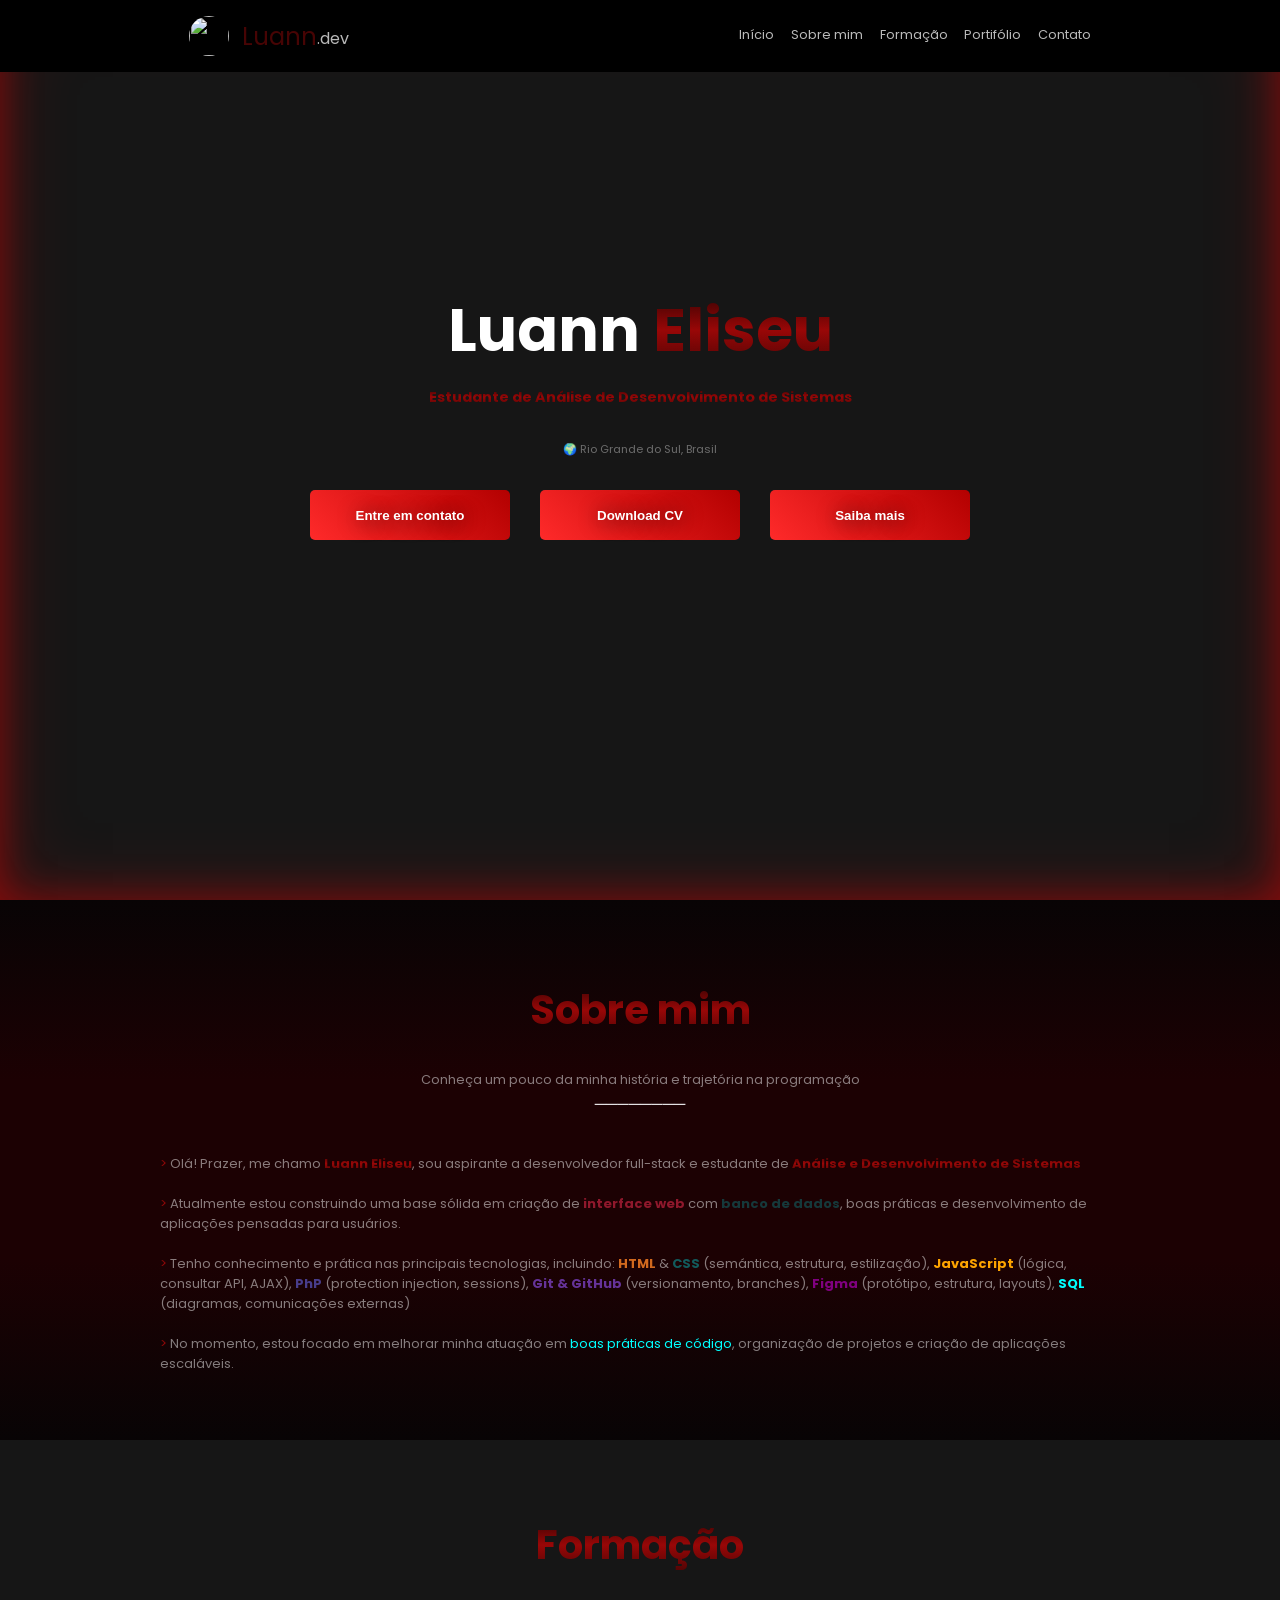
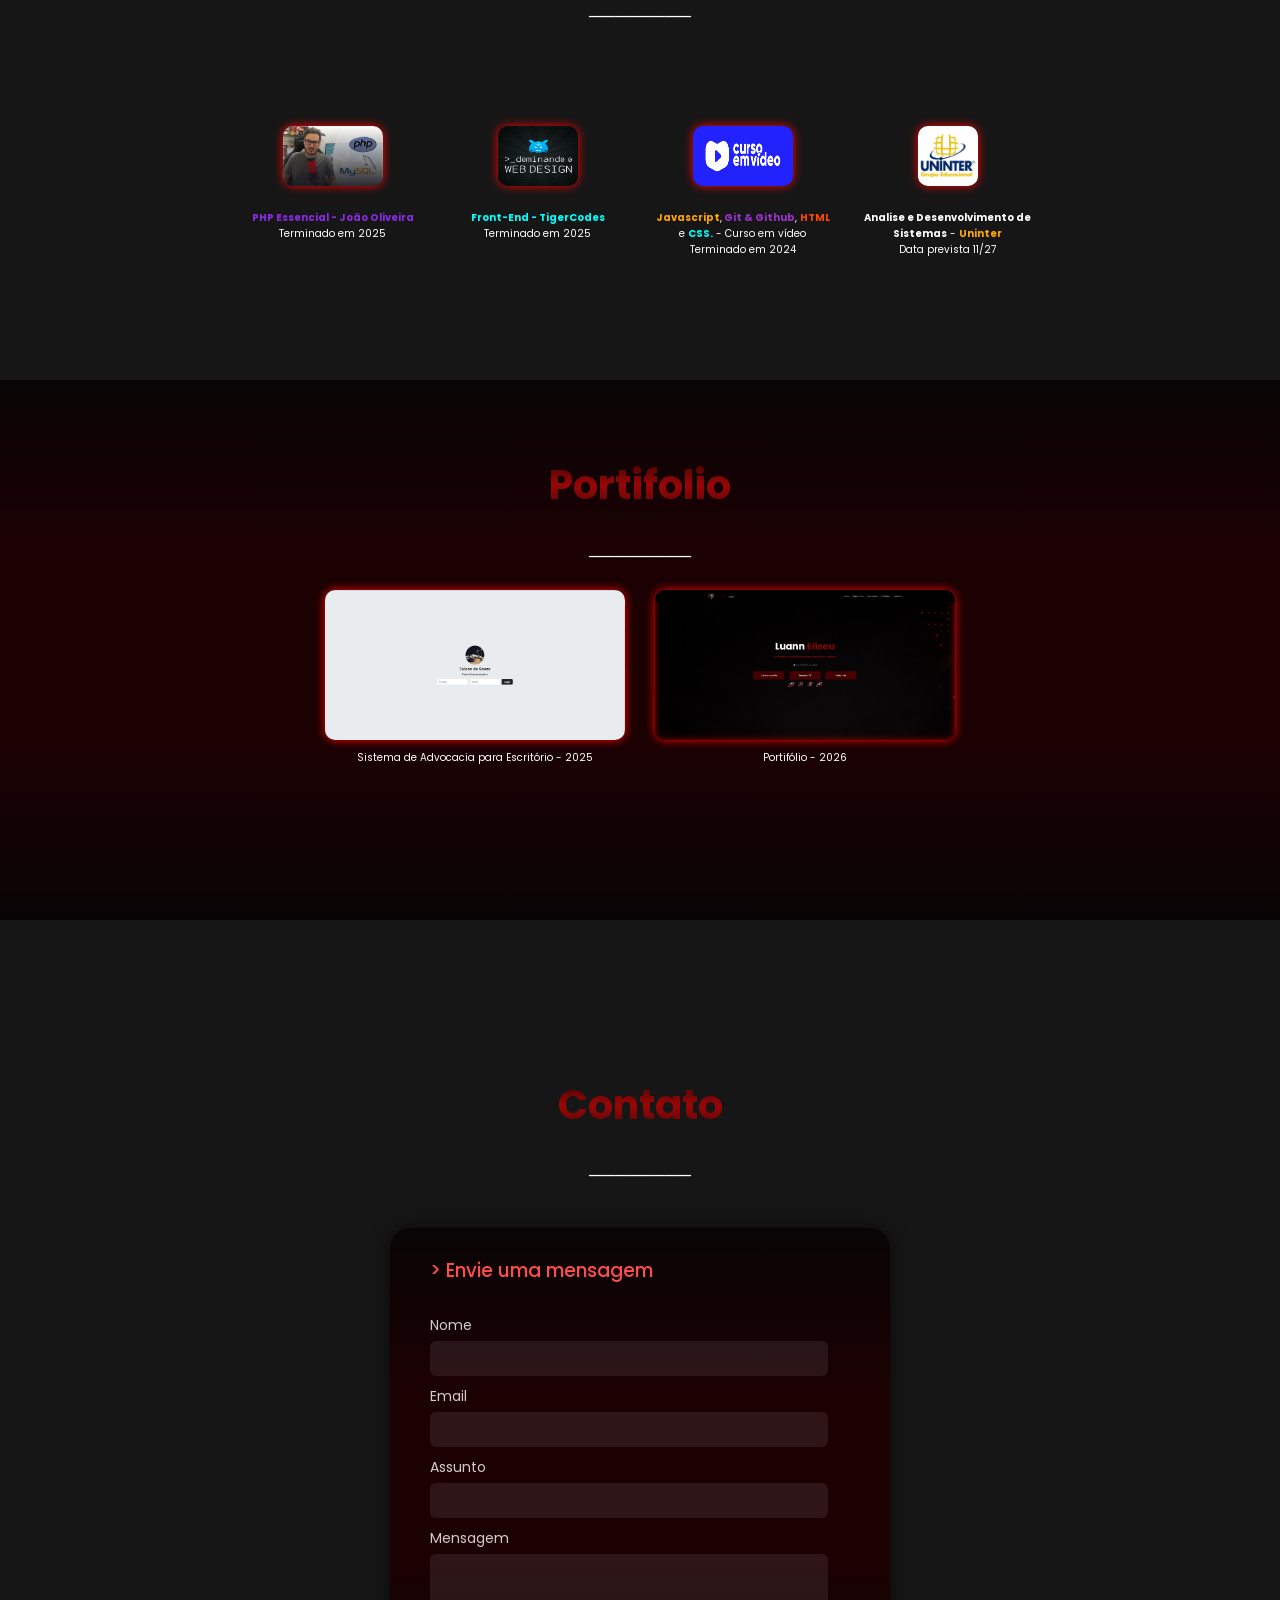
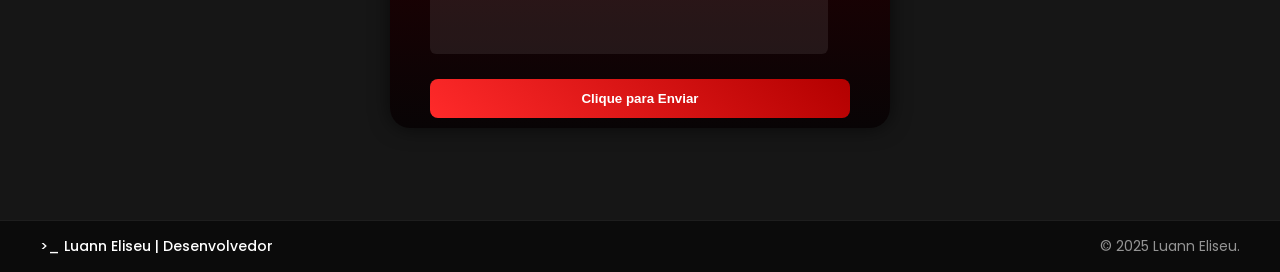
==== index.html @ 08e88707 "enviando" ====
<!doctype html>
<html lang="pt-br">
  <head>
    <meta charset="UTF-8" />
    <meta name="viewport" content="width=device-width, initial-scale=1.0" />
    <title>Portifólio</title>
    <link rel="stylesheet" href="src/css/index.css" />
  </head>
  <body>
    <div id="absoluto-inicio">
          <div class="bg">
  <div class="glow"></div>
</div> 
      <nav id="headerbar">
        <div id="bartop-mid">
          <a id="nome">
            <span id="equilibrarnome">
              <img id="iconfoto" src="src/images/rosto40x40.jpg" />
              <span id="nomeluann">Luann</span>
              <span id="nomedev">.dev</span>
          </a>
          <nav id="navitens">
            <span>Início</span>
            <span>Sobre mim</span>
            <span>Formação</span>
            <span>Portifólio</span>
            <span>Contato</span>
          </nav>
        </div>
      </nav>
      <div id="cointainer-apresentacao">
        <div id="bannermid">
        <div id="divnomeapresentacao"><h1 id="nomeapresentacao">Luann <span id="gradienttext">Eliseu</span></h1></div>
        <div id="divcargo"><h2 id="cargo"><span id="gradienttext">Estudante de Análise de Desenvolvimento de Sistemas</span></h2></div>
        <div id="divlocalizacao"><h3 id="localizacao">🌍 <span>Rio Grande do Sul, Brasil</span></h3></div>
        <div id="divbotoes">
          <button id="botaocontato">Entre em contato</button>
          <button id="botaocv">Download CV</button>
          <button id="botaosaiba">Saiba mais</button>
        </div>
        <div id="divsocial">
          <button id="github" onclick=""></button>
          <button id="linkedin"> </button>
          <button id="ig"></button>
          <button id="email"></button>
        </div>
        </div>
      </div>
    </div>
    <div id="absoluto-sobremim">
      <div id="cointainer-sobre">
        <div id="titulo-sobre">
          <div id="titulo-principal"><h1 id="gradienttext">Sobre mim</h1></div>
          <div id="sub-titulo"><span>Conheça um pouco da minha história e trajetória na programação</span></div>
          <div id="bar-titulo">────────</div>
        </div>
        <div id="conteudo-sobre">
          <div id="parte-sobre">
            <div id="sobre-text">
              <br>
              <p>
                <span id="gradienttext">></span> Olá! Prazer, me chamo <span id="gradienttext" class="bold">Luann Eliseu</span>, sou aspirante a desenvolvedor full-stack e estudante de <span id="gradienttext" class="bold">Análise e Desenvolvimento de Sistemas</span>
                <br><br> 
                <span id="gradienttext">></span> Atualmente estou construindo uma base sólida em criação de <span class="bold" style="color: rgb(143, 24, 44);">interface web </span> com <span class="bold" style="color: rgba(0, 255, 255, 0.225);">banco de dados</span>, boas práticas e desenvolvimento de aplicações pensadas para usuários.
                <br><br>
                <span id="gradienttext">></span> Tenho conhecimento e prática nas principais tecnologias, incluindo: <span class="bold" style="color: chocolate;">HTML</span> & <span class="bold" style="color: rgba(0, 255, 255, 0.358);">CSS</span> (semántica, estrutura, estilização),
                <span class="bold" style="color: orange;">JavaScript</span> (lógica, consultar API, AJAX), <span class="bold" style="color: darkslateblue;">PhP</span> (protection injection, sessions), <span class="bold" style="color: rebeccapurple;">Git & GitHub</span> (versionamento, branches), 
                <span class="bold" style="color: purple;">Figma</span> (protótipo, estrutura, layouts), <span class="bold" style="color: cyan;">SQL</span> (diagramas, comunicações externas)
                <br><br>
                <span id="gradienttext">></span> No momento, estou focado em melhorar minha atuação em <span style="color: cyan;">boas práticas de código</span>, organização de projetos e criação de aplicações escaláveis.
              </p>
            </div>
          </div>
        </div>
        </div>
      </div>
      <div id="absoluto-habilidades">
        <div id="container-habilidades">
          <div id="parte-cima-habilidades">
            <h1 class="titulo-habi" id="gradienttext">Formação</h1>
            <div id="bar-titulo-s">────────</div>
          </div>
          <div id="parte-baixo-habilidades">
            <div id="formacao">
              <div id="cima-forma"><img src="src/images/curso01.png"></div>
              <div id="baixo-forma">
                <p>
                  <span class="bold" style="color: blueviolet;">PHP Essencial - João Oliveira</span>
                  <br>Terminado em 2025
                </p>
              </div>
            </div>
            <div id="formacao">
              <div id="cima-forma"><img src="src/images/curso02.png" style="width: 80px;"></div>
              <div id="baixo-forma">
                <p>
                  <span class="bold" style="color: cyan;">Front-End - TigerCodes</span>
                  <br>Terminado em 2025
                </p>
              </div>
            </div>
            <div id="formacao">
              <div id="cima-forma"><img src="src/images/curso03.png" ></div>
              <div id="baixo-forma">
                <p>
                  <span class="bold" style="color: orange;">Javascript</span>,<span class="bold" style="color: darkorchid;"> Git & Github</span>, 
                  <span class="bold" style="color: orangered;">HTML</span> e <span class="bold" style="color: cyan;">CSS.</span> - Curso em vídeo
                  <br>Terminado em 2024
                </p>
              </div>
            </div>
            <div id="formacao">
              <div id="cima-forma"><img src="src/images/Uninter.png" style="width: 60px;" ></div>
              <div id="baixo-forma">
                <p>
                  <span class="bold"> Analise e Desenvolvimento de Sistemas</span> 
                  </span> - <span class="bold" style="color: orange;">Uninter</span>
                  <br>Data prevista 11/27
                </p>
              </div>
            </div>
          </div>
        </div>
      </div>
      <div id="absoluto-portifolio">
        <div id="container-portifolio">
          <div id="parte-cima-habilidades">
            <h1 class="titulo-habi" id="gradienttext">Portifolio</h1>
            <div id="bar-titulo-s">────────</div>
          </div>
          <div id="parte-baixo-habilidades">
            <div id="sites-forma" onclick="window.location='https://github.com/FleyLT/sistema_advocacia_marcos1';">
              <div id="cima-forma-port"><img src="src/images/pagina01.jpeg" ></div>
              <div id="baixo-forma-port">
                <p>
                    Sistema de Advocacia para Escritório - 2025
                </p>
              </div>
            </div>
            <div id="sites-forma" onclick="window.location='https://github.com/FleyLT/portif-lio';">
              <div id="cima-forma-port"><img src="src/images/pagina02.png" ></div>
              <div id="baixo-forma-port">
                <p>
                    Portifólio - 2026
                </p>
              </div>
            </div>
          </div>
        </div>
      </div>
      <div id="absoluto-contato">
        <div id="container-contato">
          <div id="parte-cima-habilidades">
            <h1 class="titulo-habi" id="gradienttext">Contato</h1>
            <div id="bar-titulo-s">────────</div>
          </div>
          <div id="parte-baixo-habilidades">
            <div id="formulario-absolute">
              <form>
              <div id="formulario-meio">
                <h3>> Envie uma mensagem</h3>
                <label for="meia-form" id="label-form">Nome</label>
                <input id="meia-form" required>
                <label for="meia-form" id="label-form">Email</label>
                <input id="meia-form" required>
                <label class="labelblock" id="desc-form">Assunto</label>
                <input id="meia-form" required>
                <label class="labelblock" id="desc-form">Mensagem</label>
                <input id="meia-form" required>
                <br>
                <button>Clique para Enviar</button>
              </div>
              </form>
            </div>
          </div>
        </div>
      </div>
      <footer id="footer">
        <div id="footer-container">
          <div id="footer-left">
            >_ Luann Eliseu | Desenvolvedor
          </div>
          <div id="footer-right">
            © 2025 Luann Eliseu.
          </div>
        </div>
      </footer>

    <script src="src/scripts/script.js"></script>
  </body>
</html>
---- src/css/index.css ----
@import url("https://fonts.googleapis.com/css2?family=Poppins:ital,wght@0,100;0,200;0,300;0,400;0,500;0,600;0,700;0,800;0,900;1,100;1,200;1,300;1,400;1,500;1,600;1,700;1,800;1,900&family=Rubik:ital,wght@0,300..900;1,300..900&family=SN+Pro:ital,wght@0,200..900;1,200..900&display=swap");

/* BODY */

body {
  overflow: scroll;
  display: flex;
  font-family: Poppins;
  width: 100%;
  margin: 0;
  padding: 0;
  background-color: rgb(22, 22, 22);
  flex-direction: column;
  /* CODIGOS PARA BACKGROUND */
  background-image: url("/src/images/fundo-parede16x.png");
  background-position: center;
  background-size: cover;
  background-repeat: no-repeat;
  flex-direction: column;
}

/* .bg {
  position: absolute;
}

.glow {
  position: absolute;
  inset: 0;
  box-shadow:
    inset 0 0 40px rgba(255, 0, 0, 0.4),
    inset 0 0 80px rgba(255, 0, 0, 0.2);
  animation: pulse 4s ease-in-out infinite;
  pointer-events: none;
  z-index: 1000;
} */

/* ANIMAÇÕES */

@keyframes pulse {
  0% {
    opacity: 0.7;
  }
  50% {
    opacity: 1;
  }
  100% {
    opacity: 0.7;
  }
}

@keyframes voltabotao {
  0% {
    box-shadow: 0px 0px 0px rgba(8, 8, 8, 0);
  }
  25% {
    box-shadow: 0px 0px 30px rgba(255, 0, 0, 0.384);
  }
  50% {
    box-shadow: 0px 0px 30px rgba(255, 0, 0, 0.384);
  }
  75% {
    box-shadow: 0px 0px 30px rgba(255, 0, 0, 0.384);
  }
  100% {
    box-shadow: 0px 0px 0px rgba(8, 8, 8, 0);
  }
}

.bold {
  font-weight: bold;
}

/* HEADER

Parte de cima do site, onde é responsável por toda topbar

*/

#absoluto-inicio {
  display: flex;
  height: 100vh;
  width: 100%;
  inset: 0;
  box-shadow:
    inset 0 0 40px rgba(255, 0, 0, 0.4),
    inset 0 0 80px rgba(255, 0, 0, 0.2);
  animation: pulse 4s ease-in-out infinite;
  /* pointer-events: none; -- comando perigoso*/
}

#headerbar {
  display: flex;
  background-color: rgb(0, 0, 0);
  width: 100%;
  color: #b9b9b9;
  position: fixed;
  height: 8vh;
  top: 0;
  z-index: 1000;
  gap: 300px;
  /* height: 8vh; */
  /* justify-content: center; */
  /* justify-items: center; */
}

#bartop-mid {
  width: 100%;
  align-self: center;
  display: flex;
  justify-content: space-around;
}

/* Nome */

#equilibrarnome {
  display: flex;
  align-content: center;
  text-justify: center;
  align-items: center;
  transform: scale(1);
  transition:
    transform 0.6s ease-in-out,
    text-shadow 0.6s ease-in-out;
}

#equilibrarnome:hover {
  transform: scale(1.2);
  text-shadow: 2px 2px 20px rgb(2, 2, 2);
}

#iconfoto {
  width: 40px;
  height: 40px;
  border-radius: 20px;
}

#iconmaior {
  width: 1vw;
  height: 1vh;
}

#iconmenor {
  padding-left: 2vh;
  width: 1vw;
  height: 1vh;
}

#nome {
  display: flex;
}

#nomeluann {
  padding-left: 1vw;
  color: rgb(71, 4, 4);
  font-size: 150%;
}

#nomedev {
  padding-top: 0.4vw;
  padding-left: -10%;
  color: #b9b9b9;
}

/* OPCOES TOP BAR */

#navitens {
  align-items: center;
  padding-top: 0.4%;
}

#navitens span {
  font-size: 80%;
  padding-left: 1vw;
}

/* COINTAINER APRESENTACAO */

#cointainer-apresentacao {
  width: 100%;
  height: 100%;
  display: flex;
  align-items: center;
  justify-content: center;
}

#bannermid {
  display: flex;
  flex-direction: column;
  gap: 10px;
}

#divnomeapresentacao {
  display: flex;
  align-self: center;
  height: 60px;
}

#nomeapresentacao {
  font-size: 60px;
  color: white;
  align-self: center;
  text-align: center;
  text-shadow: 1px 1px 5px rgba(112, 3, 3, 0);
}

#gradienttext {
  background-image: linear-gradient(
    to bottom,
    rgb(43, 2, 2),
    rgb(153, 7, 7),
    rgb(71, 4, 4)
  );
  background-clip: text;
  -webkit-background-clip: text;
  /* Adicionado: */
  -webkit-text-fill-color: transparent;
}

#divcargo {
  display: flex;
  align-content: flex-end;
  text-justify: auto;
  align-items: flex-end;
  height: 50px;
}

#cargo {
  color: white;
  font-size: 90%;
  width: 100%;
  text-align: center;
  text-shadow: 1px 1px 5px rgba(112, 3, 3, 0);
}

#divlocalizacao {
  display: flex;
  height: 50px;
}

#localizacao {
  font-size: 70%;
  font-weight: normal;
  color: rgb(255, 255, 255);
  width: 100%;
  text-align: center;
}

#localizacao span {
  color: rgba(255, 255, 255, 0.363);
}

#divbotoes {
  display: flex;
  justify-content: center;
  gap: 30px;
}

#botaocontato {
  width: 200px;
  height: 50px;
  border: none;
  border-radius: 5px;
  background: linear-gradient(to bottom, rgb(73, 0, 0));
  color: white;
  transition:
    transform 0.6s ease-in-out,
    box-shadow 0.6s ease-in-out,
    text-shadow 0.6s ease-in-out;
  box-shadow: 0px 0px 0px rgba(8, 8, 8, 0);
  outline: none;
  transform: scale(1);
  text-shadow: 2px 2px 20px rgba(20, 20, 20, 0.87);
}

#botaocontato:hover {
  transform: scale(1.05);
  box-shadow: 0px 0px 30px rgba(255, 0, 0, 0.384);
  text-shadow: 2px 2px 20px rgb(250, 246, 246);
}

#botaocv {
  width: 200px;
  height: 50px;
  border: none;
  border-radius: 5px;
  background-image: linear-gradient(to bottom, rgb(73, 0, 0));
  color: white;
  text-shadow: 1px 1px 20px black;
  transition:
    transform 0.6s ease-in-out,
    box-shadow 0.6s ease-in-out,
    text-shadow 0.6s ease-in-out;
}

#botaocv:hover {
  transform: scale(1.05);
  box-shadow: 0px 0px 30px rgba(255, 0, 0, 0.384);
  text-shadow: 2px 2px 20px rgb(250, 246, 246);
}

#botaosaiba {
  width: 200px;
  height: 50px;
  border: none;
  border-radius: 5px;
  background-image: linear-gradient(to bottom, rgb(73, 0, 0));
  color: white;
  text-shadow: 1px 1px 20px black;
  transition:
    transform 0.6s ease-in-out,
    box-shadow 0.6s ease-in-out,
    text-shadow 0.6s ease-in-out;
}

#botaosaiba:hover {
  transform: scale(1.05);
  box-shadow: 0px 0px 30px rgba(255, 0, 0, 0.384);
  text-shadow: 2px 2px 20px rgb(250, 246, 246);
}

#divsocial {
  display: flex;
  justify-content: center;
  gap: 10px;
}

#divsocial button {
  transition: transform 0.6s ease-in-out;
}

#divsocial button:hover {
  transform: scale(1.2);
}

#github {
  background-image: url("/src/images/github.png");
  background-color: rgba(3, 3, 3, 0);
  border: none;
  color: rgba(0, 0, 0, 0);
  background-size: cover;
  width: 50px;
  height: 50px;
}

#linkedin {
  background-image: url("/src/images/linkedin.png");
  background-color: rgba(3, 3, 3, 0);
  border: none;
  color: rgba(0, 0, 0, 0);
  background-size: cover;
  width: 50px;
  height: 50px;
}

#ig {
  background-image: url("/src/images/instagram.png");
  background-color: rgba(3, 3, 3, 0);
  border: none;
  color: rgba(0, 0, 0, 0);
  background-size: cover;
  width: 50px;
  height: 50px;
}

#email {
  background-image: url("/src/images/email1.png");
  background-color: rgba(3, 3, 3, 0);
  border: none;
  color: rgba(0, 0, 0, 0);
  background-size: cover;
  width: 46px;
  height: 46px;
}

/* A PARTIR DA PARTE DO SOBREMIM */

#absoluto-sobremim {
  width: 100%;
  height: 60vh;
  background-color: #d32f2f00;
  background-image: linear-gradient(
    rgb(8, 4, 5),
    rgb(28, 1, 3),
    /* rgb(50, 2, 8),
    rgb(50, 2, 8),       rgb(28, 1, 3),
    rgb(50, 2, 8), */
    rgb(28, 1, 3),
    rgb(8, 4, 5)
  );
  display: flex;
  justify-content: center;
  align-items: center;
  align-content: center;
}

#cointainer-sobre {
  width: 75%;
  height: 75%;
  display: flex;
  flex-direction: column;
  align-items: center;
  justify-content: center;
  justify-items: center;
}

#titulo-sobre {
  text-align: center;
  color: rgb(243, 243, 245);
}

#titulo-principal h1 {
  font-size: 250%;
}

#sub-titulo span {
  font-size: 80%;
  opacity: 50%;
}

#conteudo-sobre {
  display: flex;
  height: 100%;
}

#parte-sobre {
  width: 100%;
}

#sobre-text p {
  color: rgba(255, 255, 255, 0.484);
  font-size: small;
}

#container-mid-sobre-right {
  width: 75%;
  height: 75%;
  display: flex;
  flex-direction: row;
}

#border {
  width: 90%;
  height: 75%;
  border: 3px solid rgba(48, 2, 2, 0.98);
  border-radius: 25px;
  display: flex;
  flex-direction: column;
  justify-content: center;
  align-items: center;
  align-content: center;
  text-align: center;
  background-color: rgb(0, 0, 0);
  color: white;
}

#b1 {
  width: 100%;
  height: 40%;
}

#b1 h1 {
  font-size: 25px;
  text-align: center;
}

#b2 {
  width: 100%;
  height: 40%;
}

#b3 {
  width: 100%;
  height: 20%;
}

#absoluto-habilidades {
  width: 100%;
  height: 60vh;
  /*background-color: #d32f2f00;
  background-image: linear-gradient(
    rgb(8, 4, 5),
    rgb(28, 1, 3),
    rgb(50, 2, 8),
    rgb(50, 2, 8),       rgb(28, 1, 3),
    rgb(50, 2, 8), 
    rgb(28, 1, 3),
    rgb(8, 4, 5)
  ); */
  background-image: url("/src/images/fundo-parede16x.png");
  background-position: center;
  background-size: cover;
  background-repeat: no-repeat;
  display: flex;
  justify-content: center;
  align-items: center;
  align-content: center;
}

#container-habilidades {
  display: flex;
  flex-direction: column;
  width: 80%;
  height: 80%;
  justify-content: center;
  align-items: center;
  align-content: center;
}

#parte-cima-habilidades {
  width: 100%;
  height: 30%;
  display: flex;
  justify-content: center;
  align-items: center;
  align-content: center;
  font-size: 20px;
  flex-direction: column;
}

#bar-titulo-s {
  color: white;
  font-size: 18px;
}

#titulo-habi {
  text-align: center;
}

#parte-baixo-habilidades {
  width: 100%;
  height: 70%;
  justify-content: center;
  align-items: center;
  align-content: center;
  display: flex;
  gap: 30px;
}

#formacao {
  display: flex;
  /* border: 3px solid rgb(72, 2, 1); */
  border-radius: 5px;
  width: 175px;
  height: 125px;
  flex-direction: column;
  transition: transform 0.6s ease-in-out;
}

#formacao:hover {
  transform: scale(1.2);
}

#cima-forma {
  background-color: rgba(255, 255, 255, 0);
  display: flex;
  justify-items: center;
  align-items: center;
  justify-content: center;
  width: 100%;
  height: 70%;
}
#cima-forma img {
  width: 100px;
  height: 60px;
  border-radius: 10px;
  box-shadow: 0px 0px 10px red;
}

#baixo-forma {
  width: 100%;
  height: 30%;
}

#baixo-forma p {
  font-size: 10px;
  color: white;
  text-align: center;
}

#absoluto-portifolio {
  width: 100%;
  height: 60vh;
  /*background-color: #d32f2f00;
  background-image: linear-gradient(
    rgb(8, 4, 5),
    rgb(28, 1, 3),
    rgb(50, 2, 8),
    rgb(50, 2, 8),       rgb(28, 1, 3),
    rgb(50, 2, 8), 
    rgb(28, 1, 3),
    rgb(8, 4, 5)
  ); */
  background-image: linear-gradient(
    rgb(8, 4, 5),
    rgb(28, 1, 3),
    /* rgb(50, 2, 8),
    rgb(50, 2, 8),       rgb(28, 1, 3),
    rgb(50, 2, 8), */
    rgb(28, 1, 3),
    rgb(8, 4, 5)
  );
  background-position: center;
  background-size: cover;
  background-repeat: no-repeat;
  display: flex;
  justify-content: center;
  align-items: center;
  align-content: center;
}

#container-portifolio {
  display: flex;
  flex-direction: column;
  width: 800px;
  height: 80%;
  justify-content: center;
  align-items: center;
  align-content: center;
}

#sites-forma {
  display: flex;
  /* border: 3px solid rgb(72, 2, 1); */
  border-radius: 5px;
  width: 300px;
  height: 250px;
  flex-direction: column;
  transition: transform 0.6s ease-in-out;
}

#sites-forma:hover {
  transform: scale(1.2);
}

#cima-forma-port {
  background-color: rgba(255, 255, 255, 0);
  display: flex;
  justify-items: center;
  align-items: center;
  justify-content: center;
  width: 100%;
  height: 60%;
}
#cima-forma-port img {
  width: 100%;
  height: 100%;
  border-radius: 10px;
  box-shadow: 0px 0px 10px red;
}

#baixo-forma-port {
  width: 100%;
  height: 40%;
}

#baixo-forma-port p {
  font-size: 10px;
  color: white;
  text-align: center;
}

#absoluto-contato {
  width: 100%;
  height: 100vh;
  /*background-color: #d32f2f00;
  background-image: linear-gradient(
    rgb(8, 4, 5),
    rgb(28, 1, 3),
    rgb(50, 2, 8),
    rgb(50, 2, 8),       rgb(28, 1, 3),
    rgb(50, 2, 8), 
    rgb(28, 1, 3),
    rgb(8, 4, 5)
  ); */
  background-image: url("/src/images/fundo-parede16x.png");
  background-position: center;
  background-size: cover;
  background-repeat: no-repeat;
  display: flex;
  justify-content: center;
  align-items: center;
  align-content: center;
}

#container-contato {
  display: flex;
  flex-direction: column;
  width: 80%;
  height: 80%;
  justify-content: center;
  align-items: center;
  align-content: center;
}

/* #formulario-absolute {
  width: 500px;
  height: 500px;
  color: white;
  justify-content: center;
  align-items: center;
  align-content: center;
  display: flex;
  background-image: linear-gradient(
    rgb(8, 4, 5),
    rgb(28, 1, 3),
    rgb(28, 1, 3),
    rgb(8, 4, 5)
  );
  border-radius: 20px;
}

#formulario-meio {
  display: flex;
  width: 450px;
  height: 450px;
  flex-direction: column;
}

#formulario-meio h3 {
  border: 0px solid red;
  width: 100%;
}

#desc-form {
  opacity: 20%;
}

#meia-form {
  width: 40%;
}

#label-form {
  width: 40%;
}

.labelblock {
  width: 100%;
} */

#formulario-absolute {
  width: 500px;
  height: 500px;
  color: white;
  display: flex;
  justify-content: center;
  align-items: center;

  background-image: linear-gradient(
    rgb(8, 4, 5),
    rgb(28, 1, 3),
    rgb(28, 1, 3),
    rgb(8, 4, 5)
  );

  border-radius: 20px;
  box-shadow: 0px 0px 20px rgba(0, 0, 0, 0.6);
}

#formulario-meio {
  display: flex;
  width: 420px;
  flex-direction: column;
}

#formulario-meio h3 {
  margin-bottom: 20px;
  font-weight: 500;
  color: #ff4d4d;
}

/* Labels */
#label-form,
#desc-form {
  font-size: 14px;
  margin-top: 10px;
  margin-bottom: 5px;
  opacity: 0.8;
}

/* Inputs */
#meia-form {
  width: 90%;
  padding: 10px;
  border-radius: 6px;
  border: none;
  outline: none;

  background-color: rgba(255, 255, 255, 0.08);
  color: white;

  transition: 0.2s;
}

#meia-form:focus {
  background-color: rgba(255, 255, 255, 0.15);
  box-shadow: 0 0 5px rgba(255, 80, 80, 0.7);
}

/* Campo mensagem maior */
input#meia-form:last-of-type {
  height: 80px;
}

/* Botão */
button {
  padding: 12px;
  border: none;
  border-radius: 8px;

  background: linear-gradient(45deg, #ff2a2a, #b30000);
  color: white;
  font-weight: bold;

  cursor: pointer;
  transition: 0.3s;
}

button:hover {
  transform: scale(1.03);
  background: linear-gradient(45deg, #ff3c3c, #d40000);
}

#footer {
  width: 100%;
  background: #0b0b0b;
  border-top: 1px solid rgba(255, 255, 255, 0.08);
  padding: 15px 0;
  color: #cfcfcf;
  font-size: 14px;
}

#footer-container {
  max-width: 1200px;
  margin: auto;
  display: flex;
  justify-content: space-between;
  align-items: center;
  padding: 0 20px;
}

#footer-left {
  font-weight: 500;
  color: #ffffff;
}

#footer-right {
  opacity: 0.7;
}

/* responsivo */
@media (max-width: 600px) {
  #footer-container {
    flex-direction: column;
    gap: 8px;
    text-align: center;
  }
}

/* DEBUGS BORDERS PARA MODELAR SITE
          ORDEM DE CRIACAO          */

:root {
  --valor-debug: 0px;
}

.glow {
  border: var(--valor-debug) solid pink;
}

#headerbar {
  border: var(--valor-debug) solid red;
}

#bartop-mid {
  border: var(--valor-debug) solid green;
}

#navitens {
  border: var(--valor-debug) solid blue;
}

#cointainer-apresentacao {
  border: var(--valor-debug) solid rgb(82, 2, 2);
}

#bannermid {
  border: var(--valor-debug) solid green;
}

#divnomeapresentacao {
  border: var(--valor-debug) solid yellow;
}

#nomeapresentacao {
  border: var(--valor-debug) solid red;
}

#divcargo {
  border: var(--valor-debug) solid rgb(0, 255, 34);
}

#cargo {
  border: var(--valor-debug) solid rgb(55, 0, 255);
}

#divlocalizacao {
  border: var(--valor-debug) solid rgb(55, 0, 255);
}

#localizacao {
  border: var(--valor-debug) solid rgb(0, 255, 34);
}

#absoluto-sobremim {
  border: var(--valor-debug) solid rgb(38, 0, 255);
}

#divbotoes {
  border: var(--valor-debug) solid darkgreen;
}

#divsocial {
  border: var(--valor-debug) solid maroon;
}

#absoluto-sobremim {
  border: var(--valor-debug) solid maroon;
}

#cointainer-sobre {
  border: var(--valor-debug) solid darkgreen;
}

#titulo-sobre {
  border: var(--valor-debug) solid rgb(38, 0, 255);
}

#conteudo-sobre {
  border: var(--valor-debug) solid red;
}

#parte-sobre {
  border: var(--valor-debug) solid pink;
}

#sobre-text {
  border: var(--valor-debug) solid rgb(161, 36, 1);
}

#absoluto-habilidades {
  border: var(--valor-debug) solid pink;
}

#container-habilidades {
  border: var(--valor-debug) solid green;
}

#parte-cima-habilidades {
  border: var(--valor-debug) solid blue;
}

#parte-baixo-habilidades {
  border: var(--valor-debug) solid yellow;
}

#formulario-absolute {
  border: var(--valor-debug) solid rgb(0, 255, 200);
}

#formulario-meio {
  border: var(--valor-debug) solid red;
}
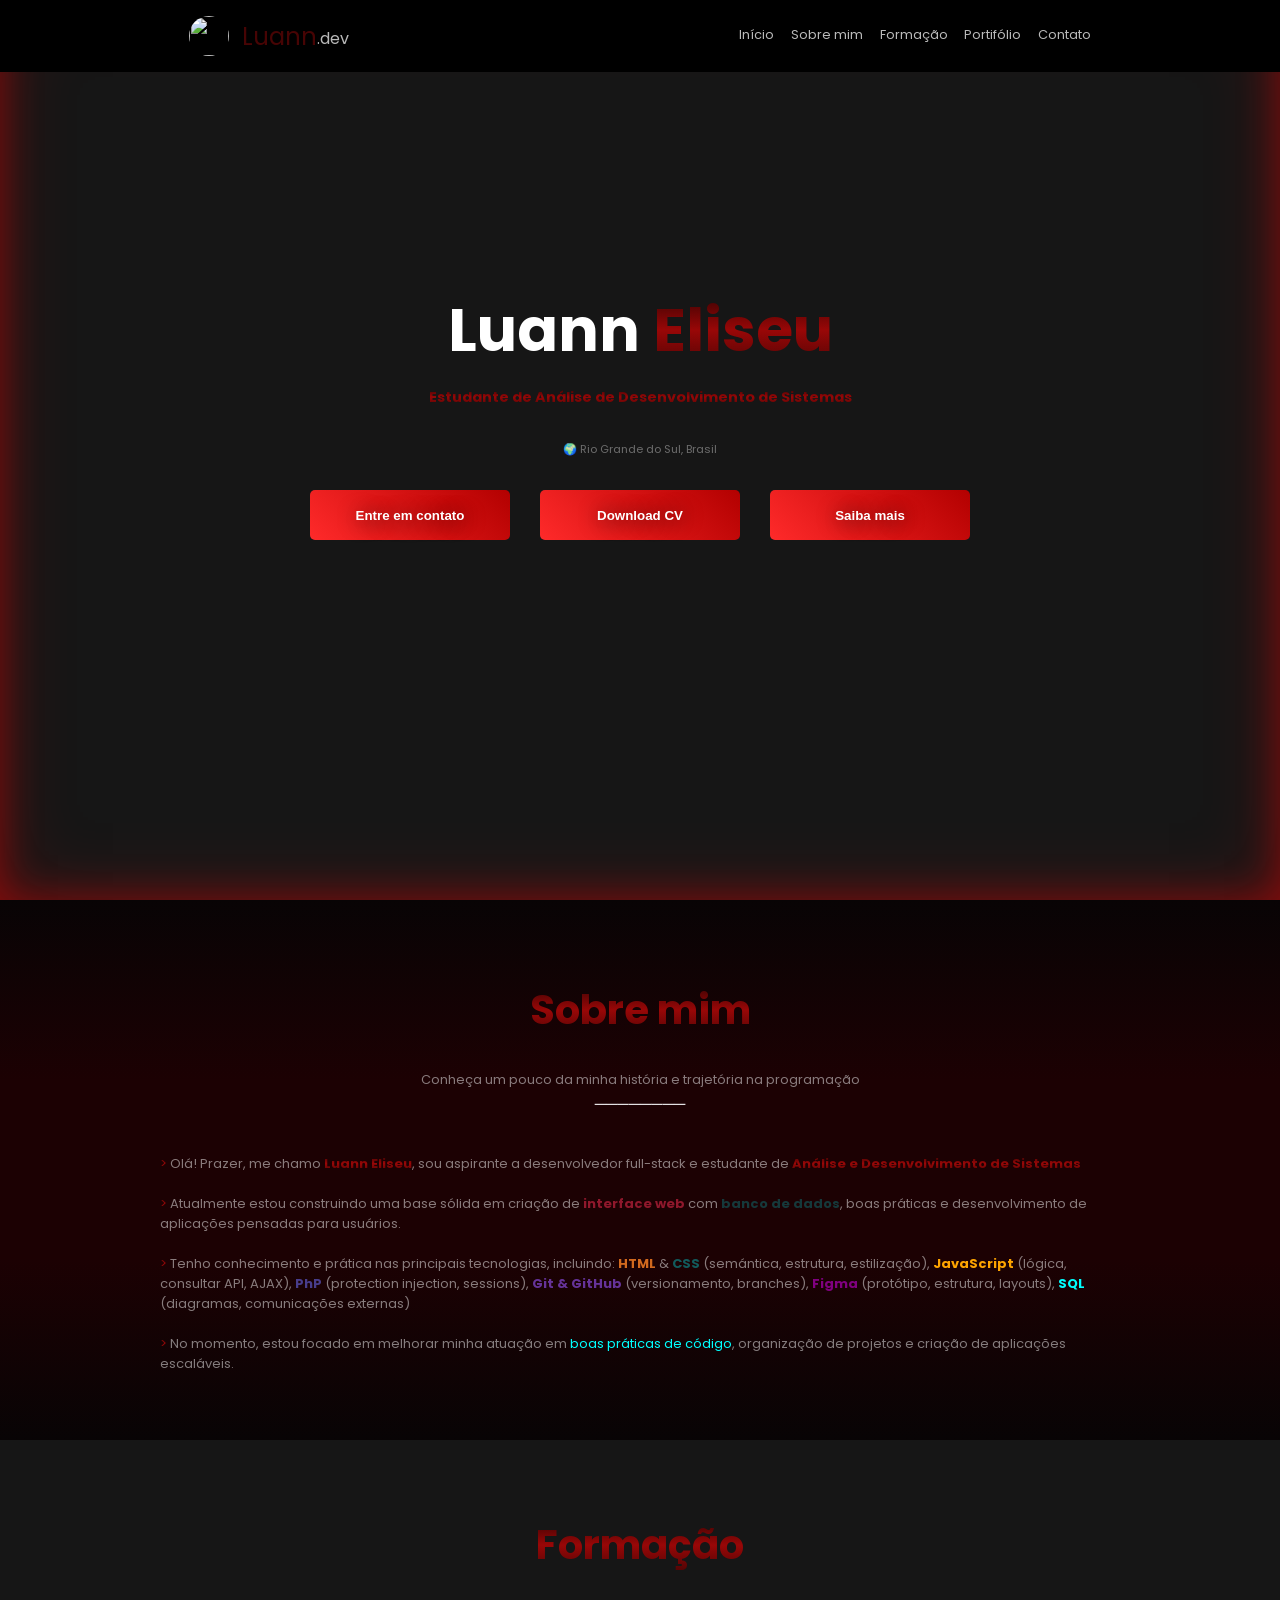
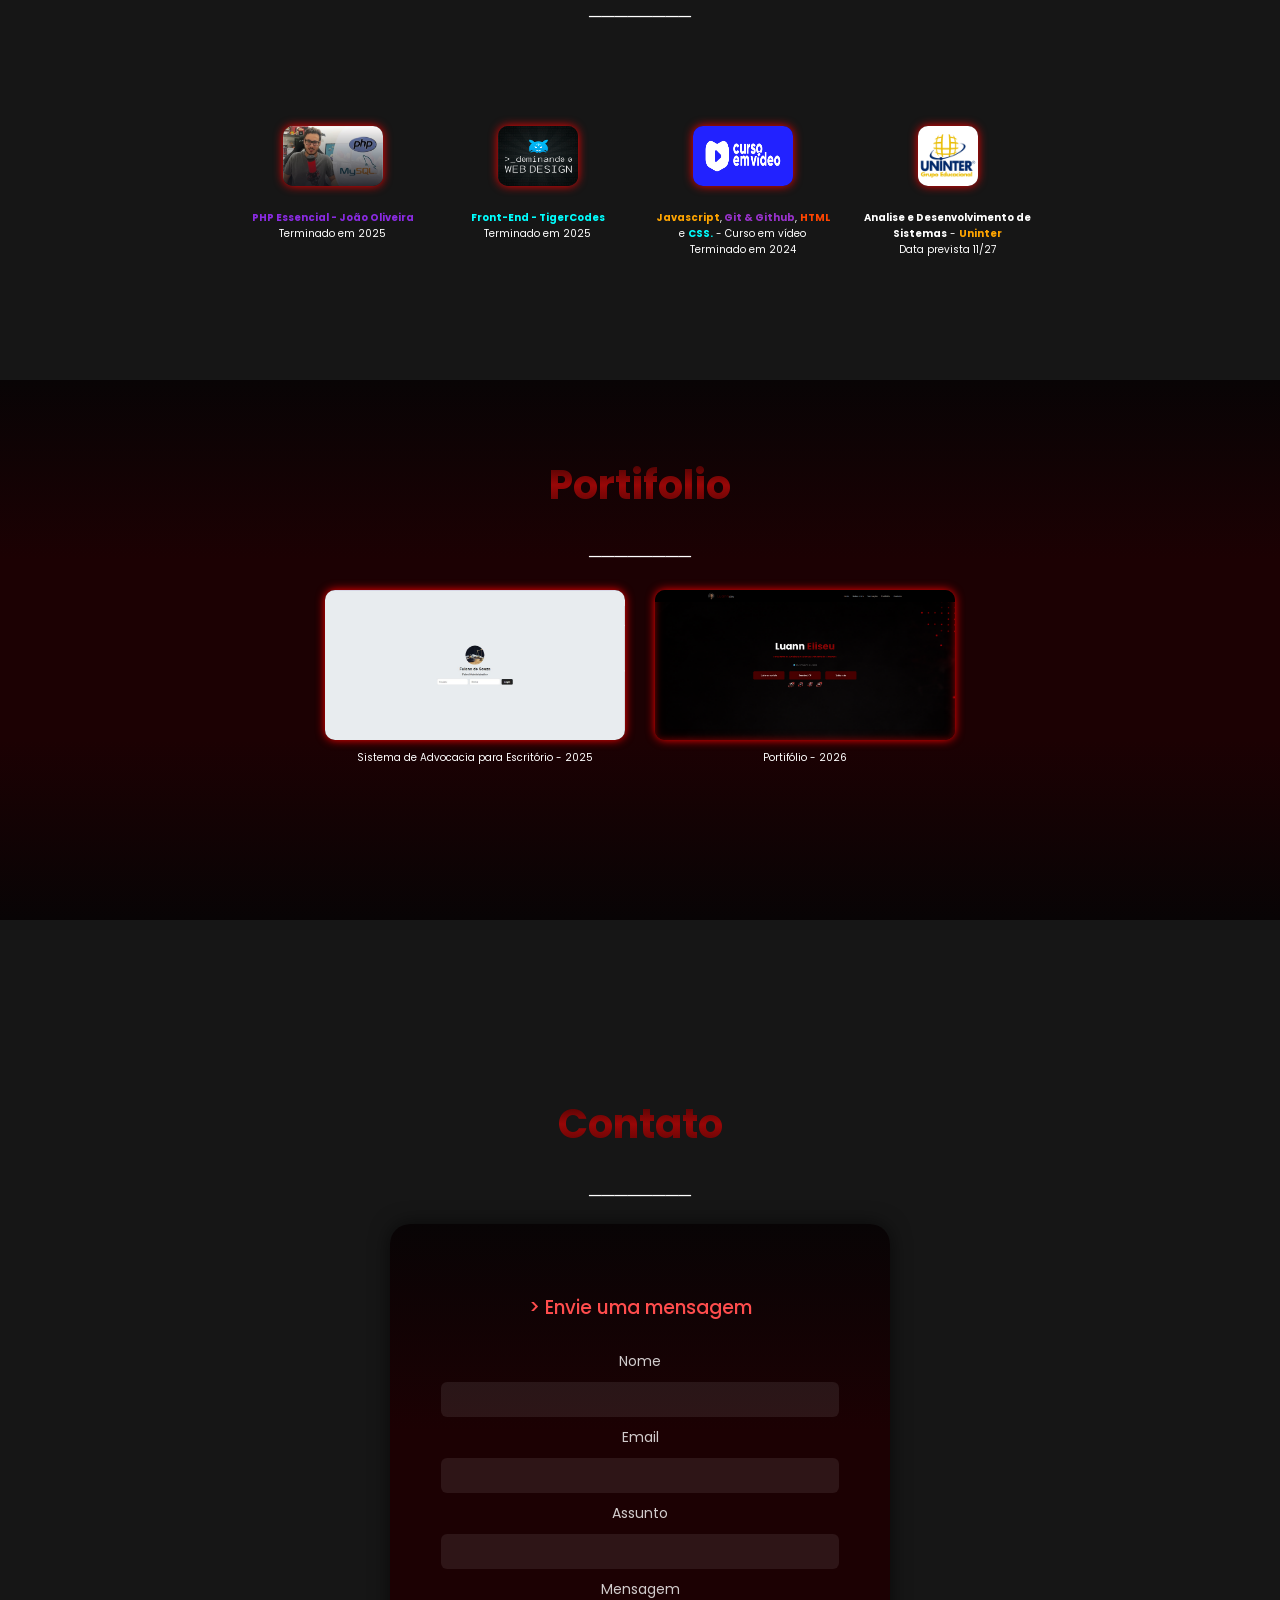
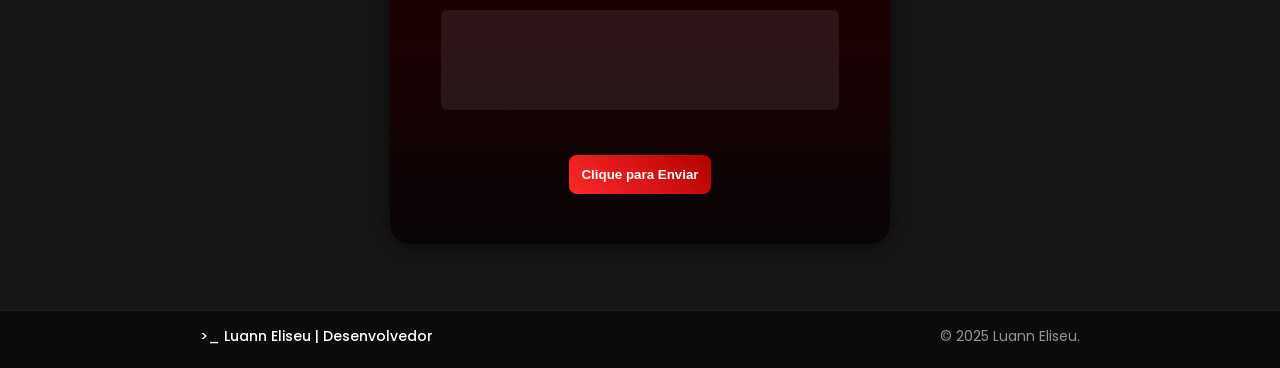
==== commit 34e8fe88: "Enviando arquivos" ====
--- a/index.html
+++ b/index.html
@@ -5,6 +5,7 @@
     <meta name="viewport" content="width=device-width, initial-scale=1.0" />
     <title>Portifólio</title>
     <link rel="stylesheet" href="src/css/index.css" />
+    <meta name="viewport" content="width=device-width, initial-scale=1.0">   
   </head>
   <body>
     <div id="absoluto-inicio">
@@ -129,7 +130,7 @@
             <div id="bar-titulo-s">────────</div>
           </div>
           <div id="parte-baixo-habilidades">
-            <div id="sites-forma" onclick="window.location='https://github.com/FleyLT/sistema_advocacia_marcos1';">
+            <div id="sites-forma" onclick="window.location='https://github.com/LuannEliseu/sistema_advocacia_marcos1';">
               <div id="cima-forma-port"><img src="src/images/pagina01.jpeg" ></div>
               <div id="baixo-forma-port">
                 <p>
@@ -137,7 +138,7 @@
                 </p>
               </div>
             </div>
-            <div id="sites-forma" onclick="window.location='https://github.com/FleyLT/portif-lio';">
+            <div id="sites-forma" onclick="window.location='https://github.com/LuannEliseu/SantosDaSilva';">
               <div id="cima-forma-port"><img src="src/images/pagina02.png" ></div>
               <div id="baixo-forma-port">
                 <p>
@@ -154,7 +155,7 @@
             <h1 class="titulo-habi" id="gradienttext">Contato</h1>
             <div id="bar-titulo-s">────────</div>
           </div>
-          <div id="parte-baixo-habilidades">
+          <div id="parte-baixo-forms">
             <div id="formulario-absolute">
               <form>
               <div id="formulario-meio">
--- a/src/css/index.css
+++ b/src/css/index.css
@@ -12,11 +12,10 @@
   background-color: rgb(22, 22, 22);
   flex-direction: column;
   /* CODIGOS PARA BACKGROUND */
-  background-image: url("/src/images/fundo-parede16x.png");
+  background-image: url("https://raw.githubusercontent.com/LuannEliseu/SantosDaSilva/main/src/images/fundo-parede16x.png?raw=true");
   background-position: center;
   background-size: cover;
   background-repeat: no-repeat;
-  flex-direction: column;
 }
 
 /* .bg {
@@ -333,7 +332,7 @@
 }
 
 #github {
-  background-image: url("/src/images/github.png");
+  background-image: url("https://raw.githubusercontent.com/LuannEliseu/SantosDaSilva/main/src/images/github.png?raw=true");
   background-color: rgba(3, 3, 3, 0);
   border: none;
   color: rgba(0, 0, 0, 0);
@@ -343,7 +342,7 @@
 }
 
 #linkedin {
-  background-image: url("/src/images/linkedin.png");
+  background-image: url("https://raw.githubusercontent.com/LuannEliseu/SantosDaSilva/main/src/images/linkedin.png?raw=true");
   background-color: rgba(3, 3, 3, 0);
   border: none;
   color: rgba(0, 0, 0, 0);
@@ -353,7 +352,7 @@
 }
 
 #ig {
-  background-image: url("/src/images/instagram.png");
+  background-image: url("https://raw.githubusercontent.com/LuannEliseu/SantosDaSilva/main/src/images/instagram.png?raw=true");
   background-color: rgba(3, 3, 3, 0);
   border: none;
   color: rgba(0, 0, 0, 0);
@@ -363,7 +362,7 @@
 }
 
 #email {
-  background-image: url("/src/images/email1.png");
+  background-image: url("https://raw.githubusercontent.com/LuannEliseu/SantosDaSilva/main/src/images/email1.png?raw=true");
   background-color: rgba(3, 3, 3, 0);
   border: none;
   color: rgba(0, 0, 0, 0);
@@ -661,7 +660,7 @@
 
 #absoluto-contato {
   width: 100%;
-  height: 100vh;
+  height: 110vh;
   /*background-color: #d32f2f00;
   background-image: linear-gradient(
     rgb(8, 4, 5),
@@ -690,6 +689,7 @@
   justify-content: center;
   align-items: center;
   align-content: center;
+  gap: 0px;
 }
 
 /* #formulario-absolute {
@@ -739,11 +739,12 @@
 
 #formulario-absolute {
   width: 500px;
-  height: 500px;
-  color: white;
-  display: flex;
-  justify-content: center;
-  align-items: center;
+  height: 600px;
+  color: white;
+  display: flex;
+  justify-content: center;
+  align-items: center;
+  align-content: center;
 
   background-image: linear-gradient(
     rgb(8, 4, 5),
@@ -754,16 +755,28 @@
 
   border-radius: 20px;
   box-shadow: 0px 0px 20px rgba(0, 0, 0, 0.6);
+  padding: 10px 0;
+}
+
+#parte-baixo-forms {
+  width: 100%;
+  height: 70%;
+  justify-content: center;
+  align-items: center;
+  align-content: center;
+  display: flex;
+  gap: 30px;
 }
 
 #formulario-meio {
   display: flex;
   width: 420px;
   flex-direction: column;
+  gap: 10px;
+  align-items: center;
 }
 
 #formulario-meio h3 {
-  margin-bottom: 20px;
   font-weight: 500;
   color: #ff4d4d;
 }
@@ -772,8 +785,6 @@
 #label-form,
 #desc-form {
   font-size: 14px;
-  margin-top: 10px;
-  margin-bottom: 5px;
   opacity: 0.8;
 }
 
@@ -821,6 +832,8 @@
 }
 
 #footer {
+  height: 3vh;
+  inset: 0;
   width: 100%;
   background: #0b0b0b;
   border-top: 1px solid rgba(255, 255, 255, 0.08);
@@ -830,12 +843,11 @@
 }
 
 #footer-container {
-  max-width: 1200px;
-  margin: auto;
+  max-width: 100%;
   display: flex;
   justify-content: space-between;
   align-items: center;
-  padding: 0 20px;
+  padding: 0 200px;
 }
 
 #footer-left {
@@ -847,12 +859,91 @@
   opacity: 0.7;
 }
 
-/* responsivo */
-@media (max-width: 600px) {
+/* responsividade para celular */
+
+@media screen and (max-width: 480px) {
+  * {
+    max-width: 100vw;
+    flex-wrap: wrap;
+  }
+
+  /* INICIO PAGINA INICIAL */
+
+  #absoluto-inicio {
+    height: 900px;
+  }
+
+  #nomeapresentacao {
+    font-size: 300%;
+  }
+
+  #headerbar {
+    height: 100px;
+  }
+
+  #bannermid {
+    height: 700px;
+    gap: 50px;
+  }
+
+  #bartop-mid {
+    height: 50px;
+  }
+
+  /* PAGINA SOBRE MIM */
+
+  #absoluto-sobremim {
+    height: 1000px;
+  }
+  #conteudo-sobre {
+    height: 500px;
+  }
+  #parte-sobre {
+    height: 500px;
+  }
+
+  /* PAGINA HABILIDADES */
+
+  #absoluto-habilidades {
+    height: 900px;
+  }
+
+  /* PAGINA PORTIFOLIO */
+
+  #absoluto-portifolio {
+    height: 900px;
+  }
+
+  /* PAGINA */
+
+  #absoluto-contato {
+    height: 1000px;
+    flex-direction: column;
+  }
+
+  #container-contato {
+    width: 90%;
+    display: flex;
+    flex-direction: column;
+  }
+
+  #formulario-absolute {
+    width: 400px;
+    height: 600px;
+  }
+
+  /* Campo mensagem maior */
+  input#meia-form:last-of-type {
+    height: 20px;
+  }
+
+  #meia-form {
+    width: 80%;
+  }
+
   #footer-container {
-    flex-direction: column;
-    gap: 8px;
-    text-align: center;
+    width: 100%;
+    padding: 0px;
   }
 }
 
